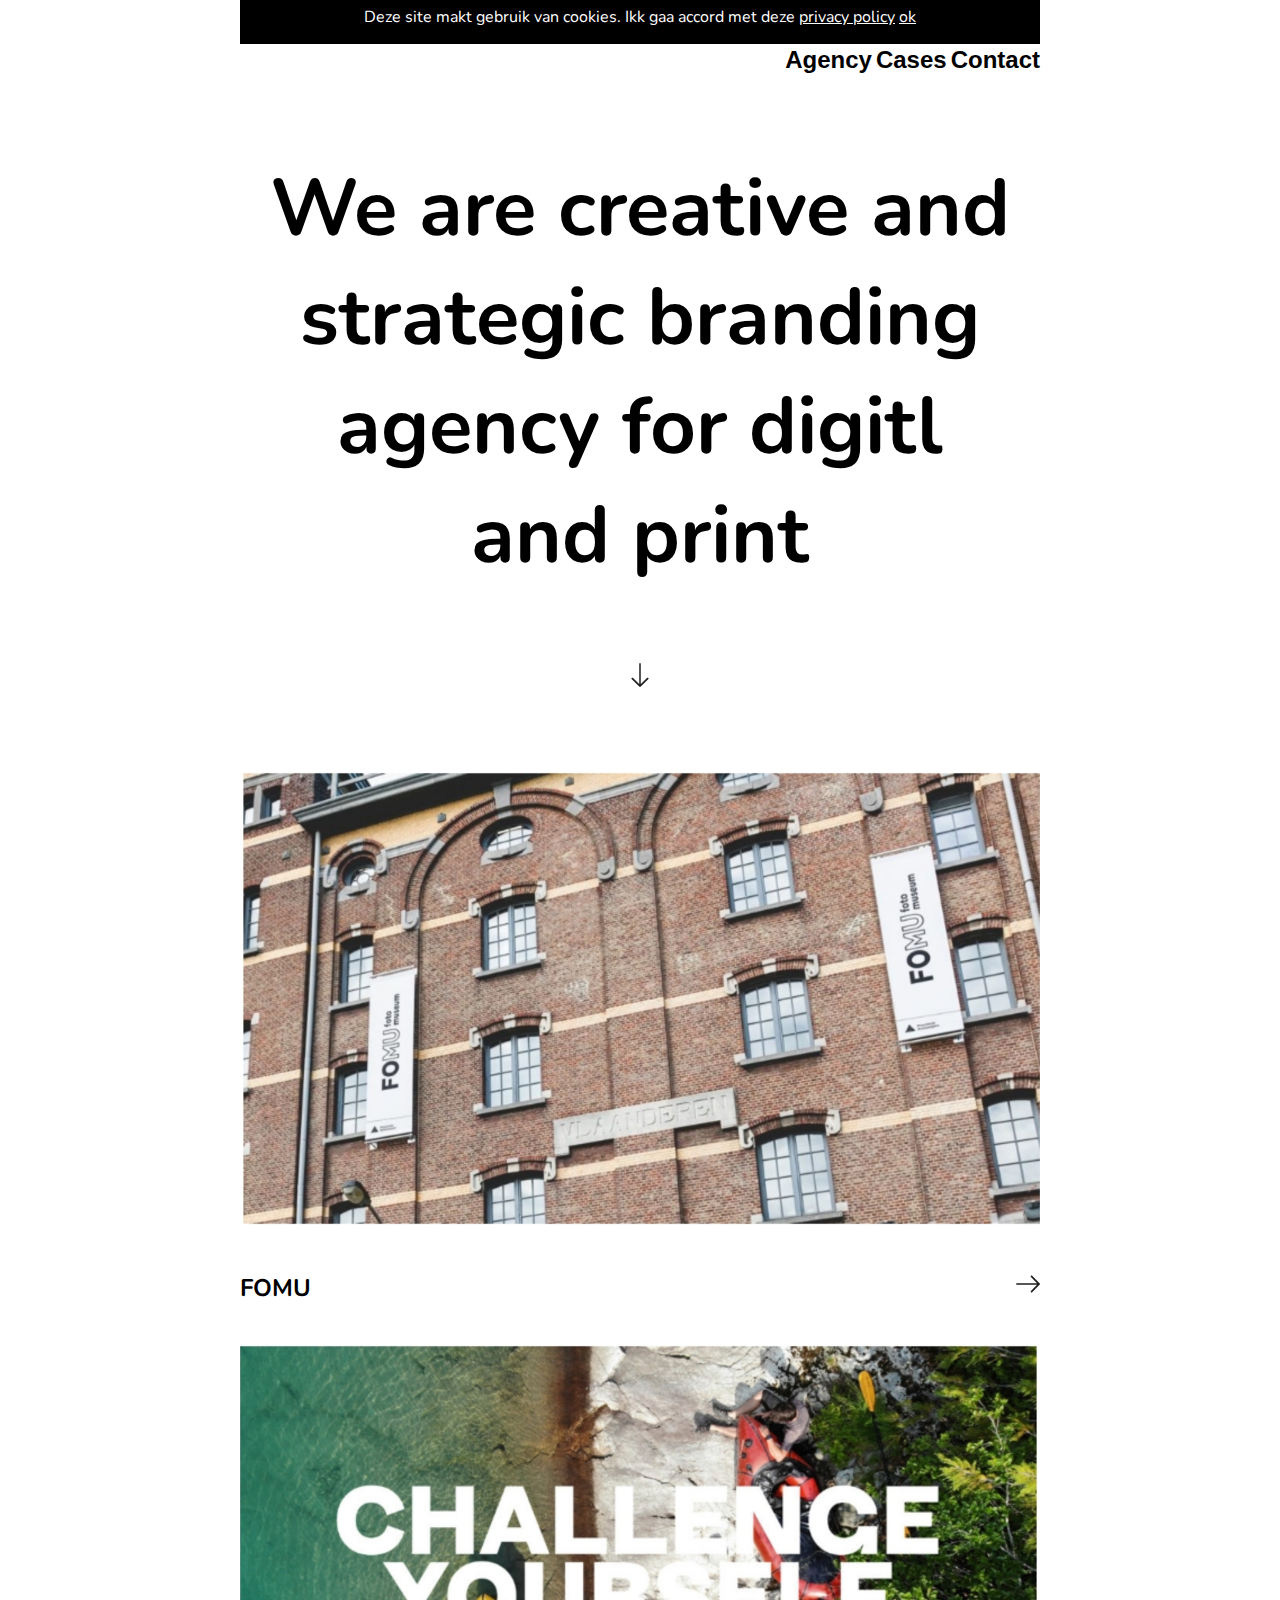
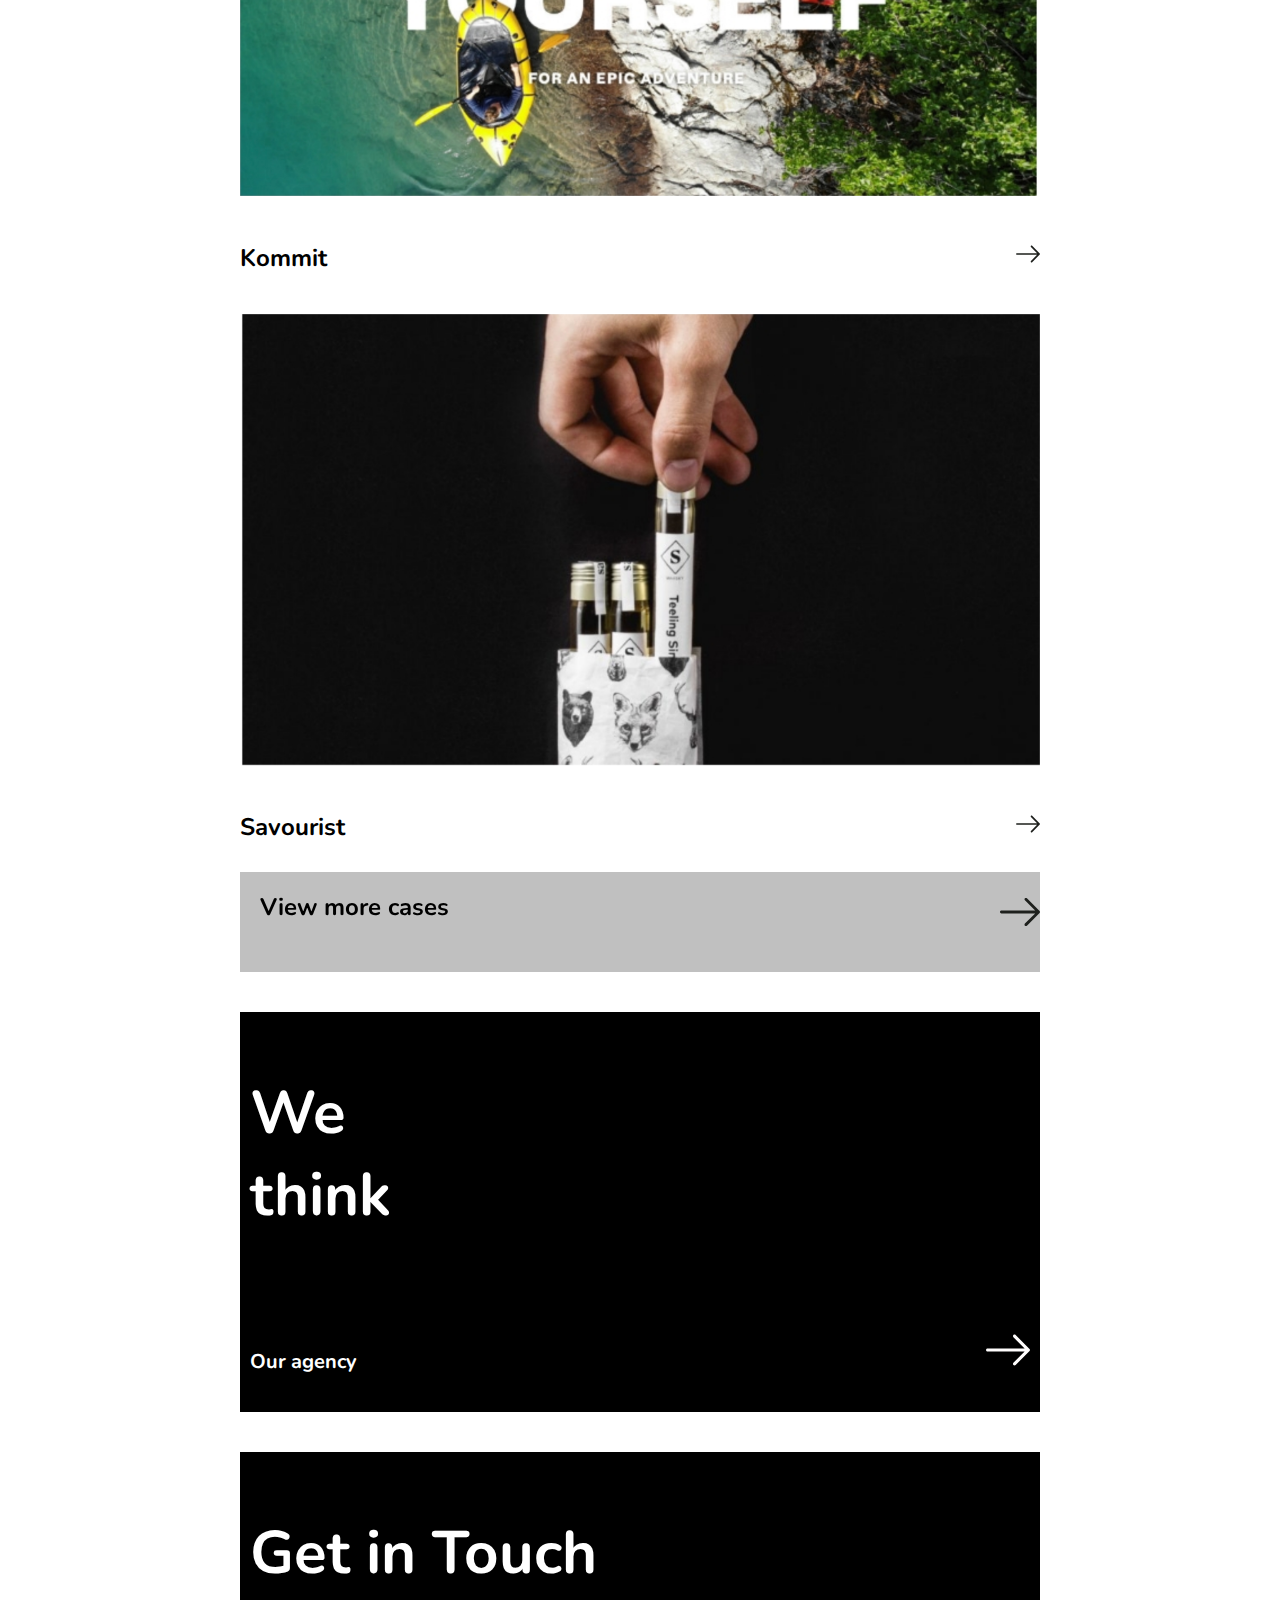
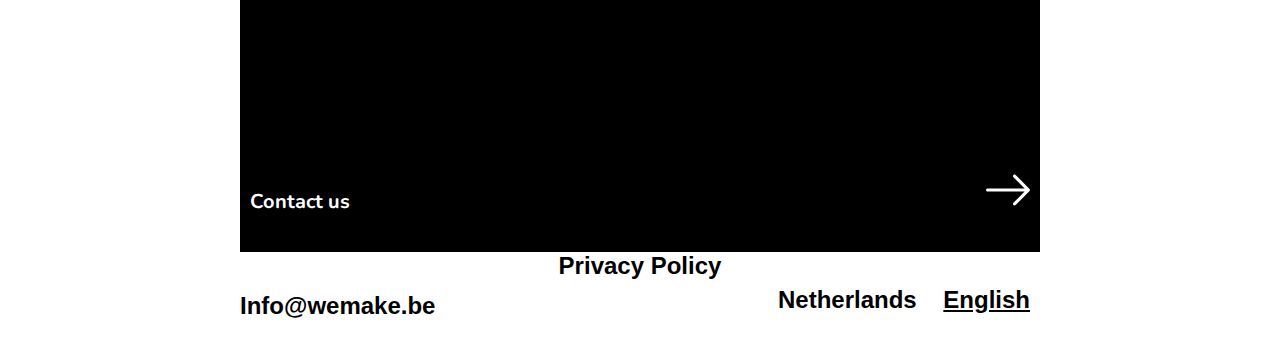
==== index.html @ d4f63d54 "Rename project.html to index.html" ====
<!DOCTYPE html>
<html lang="en">
<head>
  <link href="https://fonts.googleapis.com/css?family=Nunito" rel="stylesheet">
  <link rel="stylesheet" type="text/css" href="main.css">
  <meta charset="UTF-8">
  <meta name="viewport" content="width=device-width, initial-scale=1.0">
  <meta http-equiv="X-UA-Compatible" content="ie=edge">
  <title>Document</title>
</head>
<body>
  
    <header>
      <p>Deze site makt gebruik van cookies. Ikk gaa accord met deze <u>privacy policy</u> <u>ok</u></p>
    </header> 
    <section>
        <!--<div class="left"> 
            <nav role="navigation">
                <div id="menuToggle">
                    <input type="checkbox" />
                    <span></span> 
                    <span></span>
                    <span></span>
                    <ul id="menu">
                        <a href="#"><li>Home</li></a>
                        <a href="#"><li>About</li></a>
                        <a href="#"><li>Info</li></a>
                        <a href="#"><li>Contact</li></a>
                        <a href="https://erikterwan.com/" target="_blank"><li>Show me more</li></a>
                      </ul>
                    </div>
                  </nav>
        
        </div>-->
        
          <ul class="menue">
            <li><a href="/agency/">Agency</a></li>
            <li><a href="/cases/">Cases</a></li>
            <li><a href="/contact/">Contact</a></li>
          </ul>
        
        <div class="heading">
        <h1>We are creative and strategic branding agency for digitl and print</h1>
        <img src="img/right-arrow.svg" alt="Arrow">
        </div>
        
        <div class="container">
        <img src="img/pict1.png" alt="Photomuseum">
        <h2>FOMU</h2><img class="right-arrow" src="img/right-arrow.svg" alt="Arrow"><img src="img/pict2.png" alt="Sea">
        <h2>Kommit</h2> <img class="right-arrow" src="img/right-arrow.svg" alt="Arrow">
        <img src="img/pict3.png" alt="Probirka">
        <h2>Savourist</h2><img class="right-arrow" src="img/right-arrow.svg" alt="Arrow">
      </div>

      <div class="cases">
        <h2>View more cases</h2>
        <img class="right-arrow" src="img/right-arrow.svg" alt="Arrow" >

      </div>

      <div class="black">
        <h1>We</br> think</h1>
        <h2>Our agency</h2>
        <img class="white-arrow" src="img/white-arrow.svg" alt="Arrow" >
      </div>
      <div class="black">
          <h1>Get in Touch
          <h2>Contact us</h2>
          <img class="white-arrow" src="img/white-arrow.svg" alt="Arrow" >
        </div>
    </section>
    <footer>
      <div class="privacy">
        <a href="">Privacy Policy</a>
      </div>

    
      <div class="email">
        <a href="mailto:vlad@htmlbook.ru?subject=Вопрос по HTML">Info@wemake.be</a>
      </div>
      <div class="language">
          <ul>
          <li><a href="/Netherlands/">Netherlands</a></li>
          <li><a href="/Netherlands/"><u>English</u></a></li>
          </ul>
      </div>
    
    </footer>
 
</body>
</html>
---- main.css ----
body {
  color:black;
  font:16px;
  font-family: 'Nunito', sans-serif;;
  background-color: white;
  max-width: 800px;
  margin: auto;
  
 
  
}



header{
  
  min-height:20px;
  background-color:black;
  color:white;
  text-align: center;
  position:fixed;
  top: -10px;
  width: 800px;
  margin:auto;
  font-family: 'Nunito', sans-serif;;
	
}






.heading{
  margin-top:30px;
  text-align:center;
  font-size:40px;
  padding:30px;
}


.heading h1 {
  padding-top:40px;
  font-size: 80px;
}

.heading img {
  height:24px;
  transform: rotate(90deg);
}

img{
  max-width:100%;
  max-height:100%;
  margin:20px 0px 20px 0px;
}

.menue{
  float:right;
  
}




li{
  display:inline-block;
  list-style-type: none;
  }

  a{
    text-decoration: none;
    color:black;
    font: 24px Arial;
    font-weight:bold;
    
  }

.right-arrow{
  height:24px;
  float:right;
  
  
  
}

.container h2{
  
 float:left;
}

.cases{
  background-color:silver;
  min-height:100px;
  color:black;
  margin:80px 0px 40px 0px;
  
}

.cases h2{
  padding-left:20px;
  position:absolute;
  
}

.cases img{
  height:40px;
}

.black {
  min-height:400px;
  background-color:black;
  position:relative;
  margin-bottom:40px;
  
  
}

.black h1 
{
  color:white;
  font-size: 60px;
  position:absolute;
  left:10px;
  top:20px;
  
  
}

.black h2{
  color:white;
  font-size:20px;
  position:absolute;
  left:10px;
  bottom:20px;

}



  
  


.white-arrow {
  height:44px;
  position:absolute;
  right:10px;
  bottom:20px;
}

footer {
  color:black;
  font: 24px Arial;
  font-weight:bold;
  text-align:center;
  position:relative;
  margin-top:-40px;
  
}

footer li{
  padding: 10px;
}



.language {
 
  
  position:absolute;
  right:0;
  top:0;


  

}

.email {
  
  left:0;
  position:absolute;
  top:40px;
}




#menuToggle
{
  display: block;
  position: relative;
  top: 50px;
  left: 50px;
  
  z-index: 1;
  
  -webkit-user-select: none;
  user-select: none;
}

#menuToggle input
{
  display: block;
  width: 40px;
  height: 32px;
  position: absolute;
  top: -7px;
  left: -5px;
  
  cursor: pointer;
  
  opacity: 0; /* hide this */
  z-index: 2; /* and place it over the hamburger */
  
  -webkit-touch-callout: none;
}

/*
 * Just a quick hamburger
 */
#menuToggle span
{
  display: block;
  width: 33px;
  height: 4px;
  margin-bottom: 5px;
  position: relative;
  
  background: #cdcdcd;
  border-radius: 3px;
  
  z-index: 1;
  
  transform-origin: 4px 0px;
  
  transition: transform 0.5s cubic-bezier(0.77,0.2,0.05,1.0),
              background 0.5s cubic-bezier(0.77,0.2,0.05,1.0),
              opacity 0.55s ease;
}

#menuToggle span:first-child
{
  transform-origin: 0% 0%;
}

#menuToggle span:nth-last-child(2)
{
  transform-origin: 0% 100%;
}

/* 
 * Transform all the slices of hamburger
 * into a crossmark.
 */
#menuToggle input:checked ~ span
{
  opacity: 1;
  transform: rotate(45deg) translate(-2px, -1px);
  background: #232323;
}

/*
 * But let's hide the middle one.
 */
#menuToggle input:checked ~ span:nth-last-child(3)
{
  opacity: 0;
  transform: rotate(0deg) scale(0.2, 0.2);
}

/*
 * Ohyeah and the last one should go the other direction
 */
#menuToggle input:checked ~ span:nth-last-child(2)
{
  transform: rotate(-45deg) translate(0, -1px);
}

/*
 * Make this absolute positioned
 * at the top left of the screen
 */
#menu
{
  position: absolute;
  width: 300px;
  margin: -100px 0 0 -50px;
  padding: 50px;
  padding-top: 125px;
  
  background: #ededed;
  list-style-type: none;
  -webkit-font-smoothing: antialiased;
  /* to stop flickering of text in safari */
  
  transform-origin: 0% 0%;
  transform: translate(-100%, 0);
  
  transition: transform 0.5s cubic-bezier(0.77,0.2,0.05,1.0);
}

#menu li
{
  padding: 10px 0;
  font-size: 22px;
}

/*
 * And let's slide it in from the left
 */
#menuToggle input:checked ~ ul
{
  transform: none;
}
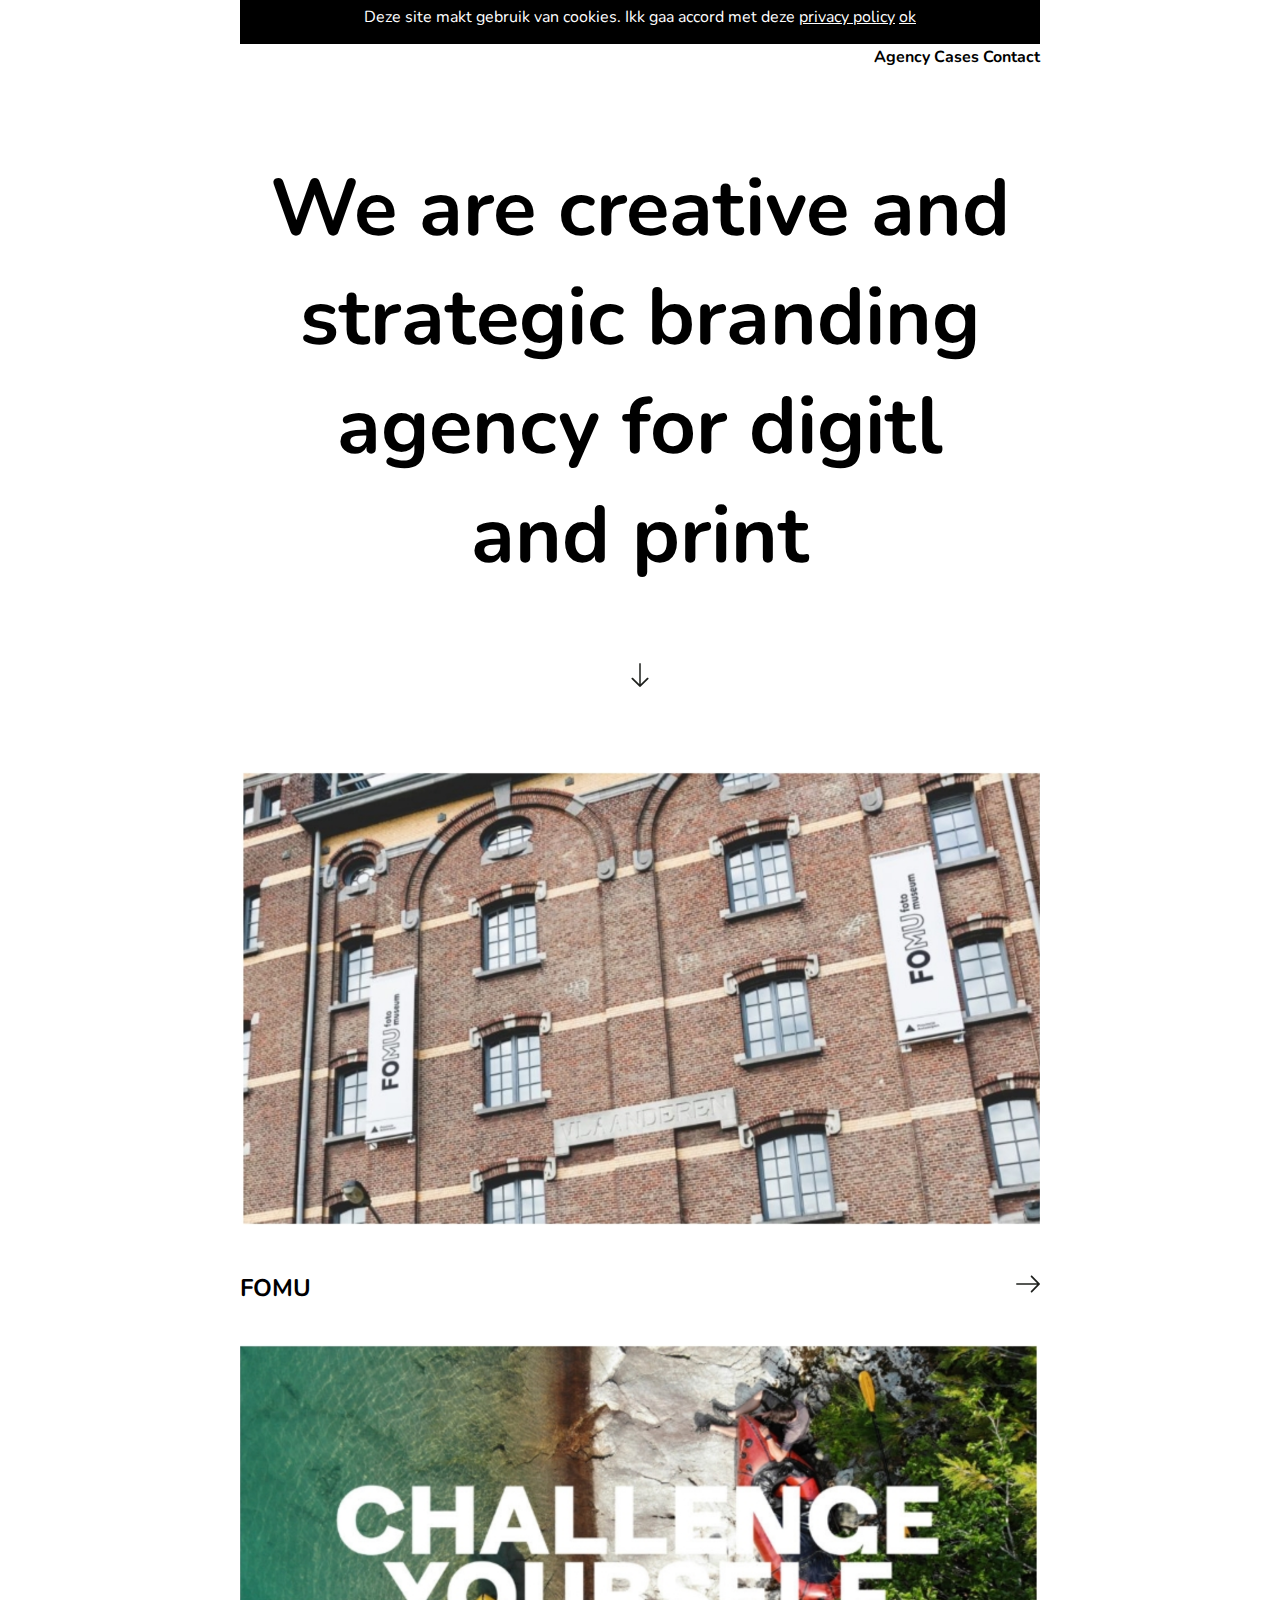
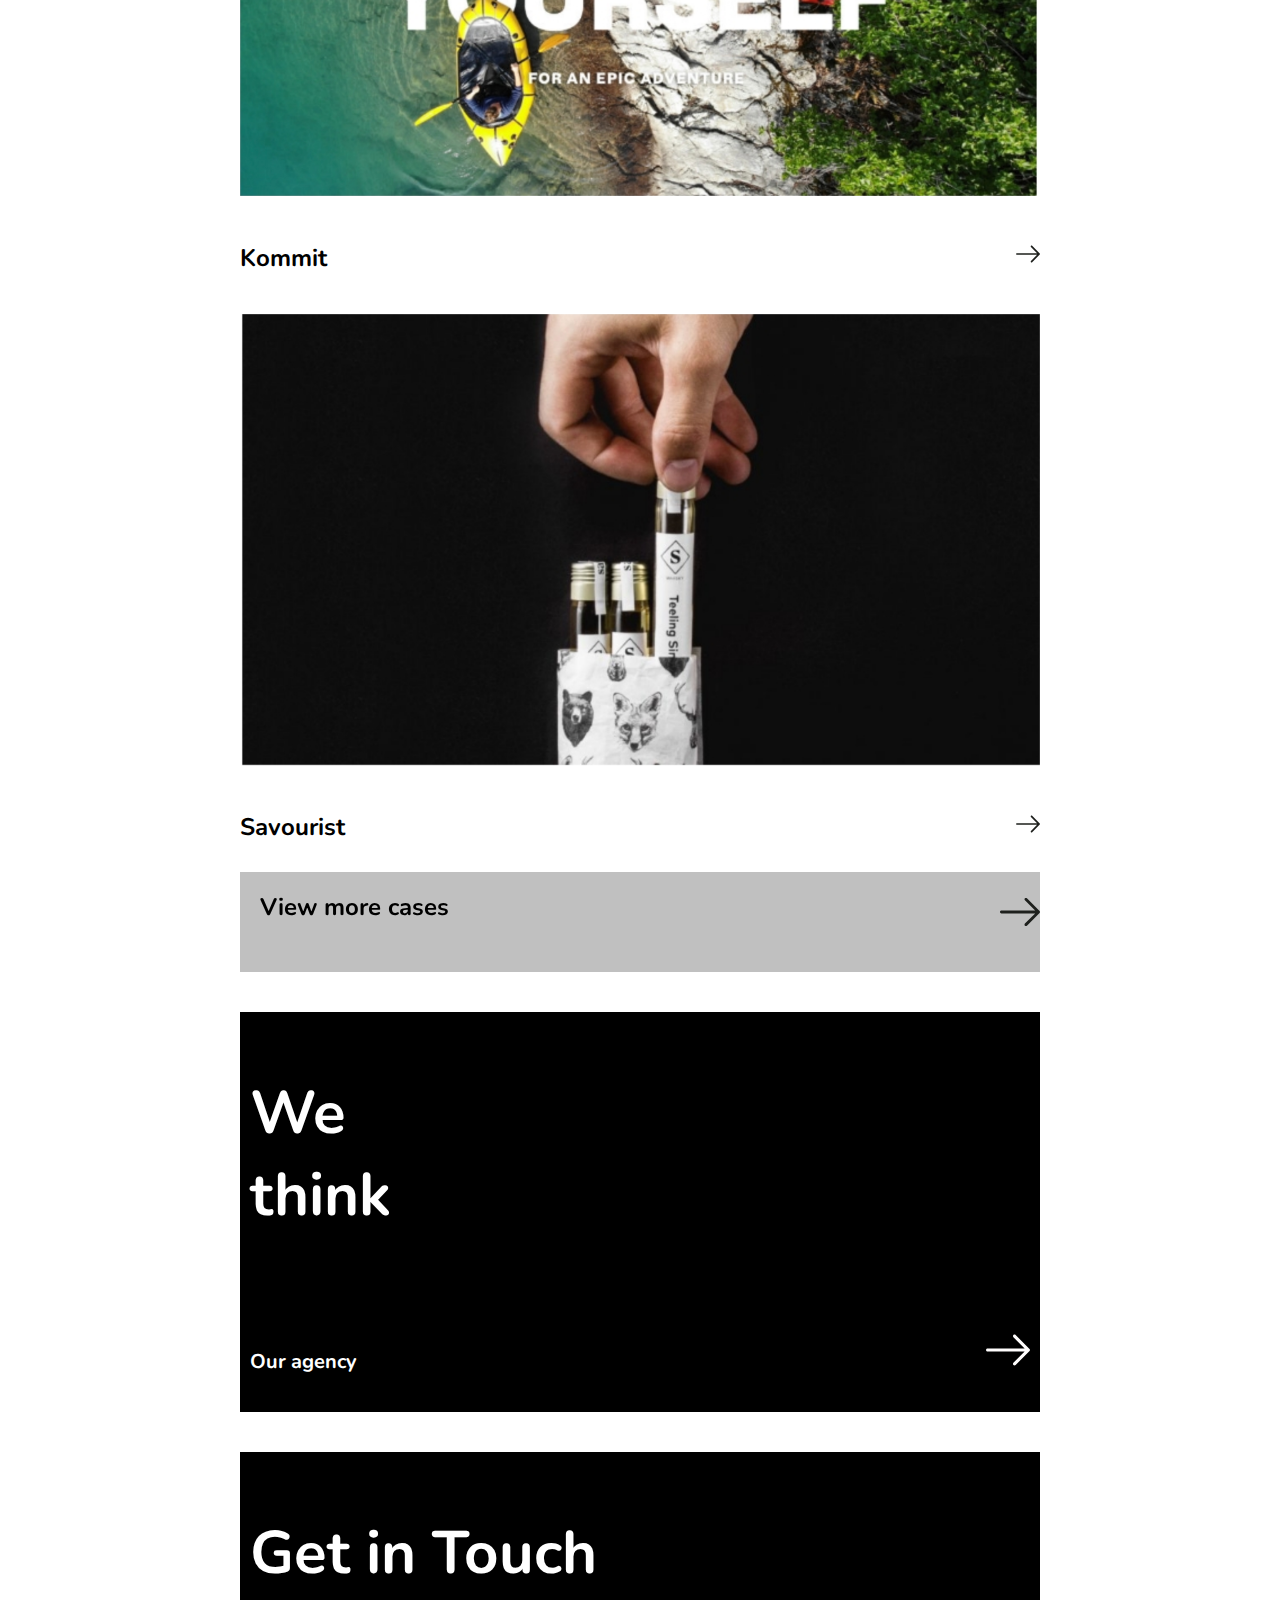
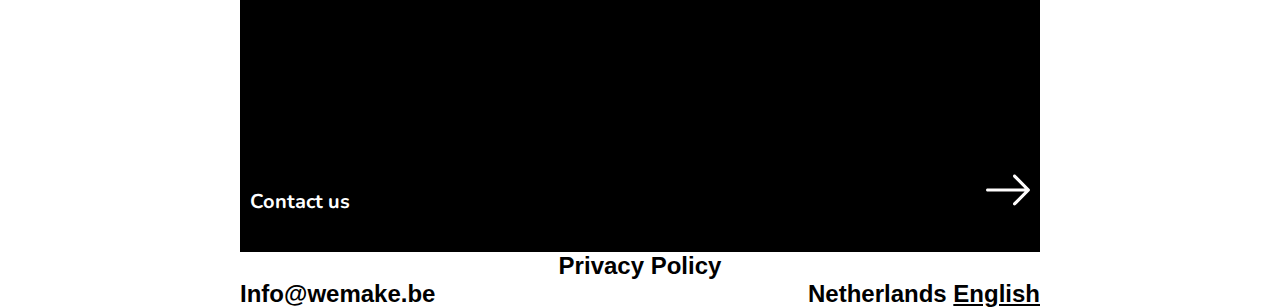
==== commit 72dbe2da: "Improved" ====
--- a/index.html
+++ b/index.html
@@ -74,18 +74,18 @@
         <a href="">Privacy Policy</a>
       </div>
 
-    
+    <section class="footerRow">
       <div class="email">
         <a href="mailto:vlad@htmlbook.ru?subject=Вопрос по HTML">Info@wemake.be</a>
       </div>
-      <div class="language">
-          <ul>
+          <ul class ="languages">
           <li><a href="/Netherlands/">Netherlands</a></li>
           <li><a href="/Netherlands/"><u>English</u></a></li>
           </ul>
-      </div>
+      
+        </section>
     
     </footer>
  
 </body>
-</html>
+</html>--- a/main.css
+++ b/main.css
@@ -1,3 +1,9 @@
+*{
+  box-sizing:border-box;
+  
+ 
+}
+
 body {
   color:black;
   font:16px;
@@ -68,10 +74,9 @@
   list-style-type: none;
   }
 
-  a{
+ a{
     text-decoration: none;
     color:black;
-    font: 24px Arial;
     font-weight:bold;
     
   }
@@ -153,36 +158,26 @@
   color:black;
   font: 24px Arial;
   font-weight:bold;
+  max-width: 800px;
+  margin: auto;
+  margin-top:-40px;
+}
+
+.email{
+  float:left;
+}
+
+
+.privacy {
   text-align:center;
-  position:relative;
-  margin-top:-40px;
-  
-}
-
-footer li{
-  padding: 10px;
-}
-
-
-
-.language {
- 
-  
-  position:absolute;
-  right:0;
-  top:0;
-
-
-  
-
-}
-
-.email {
-  
-  left:0;
-  position:absolute;
-  top:40px;
-}
+}
+.languages {
+ float:right;
+ margin:0;
+  
+}
+
+
 
 
 
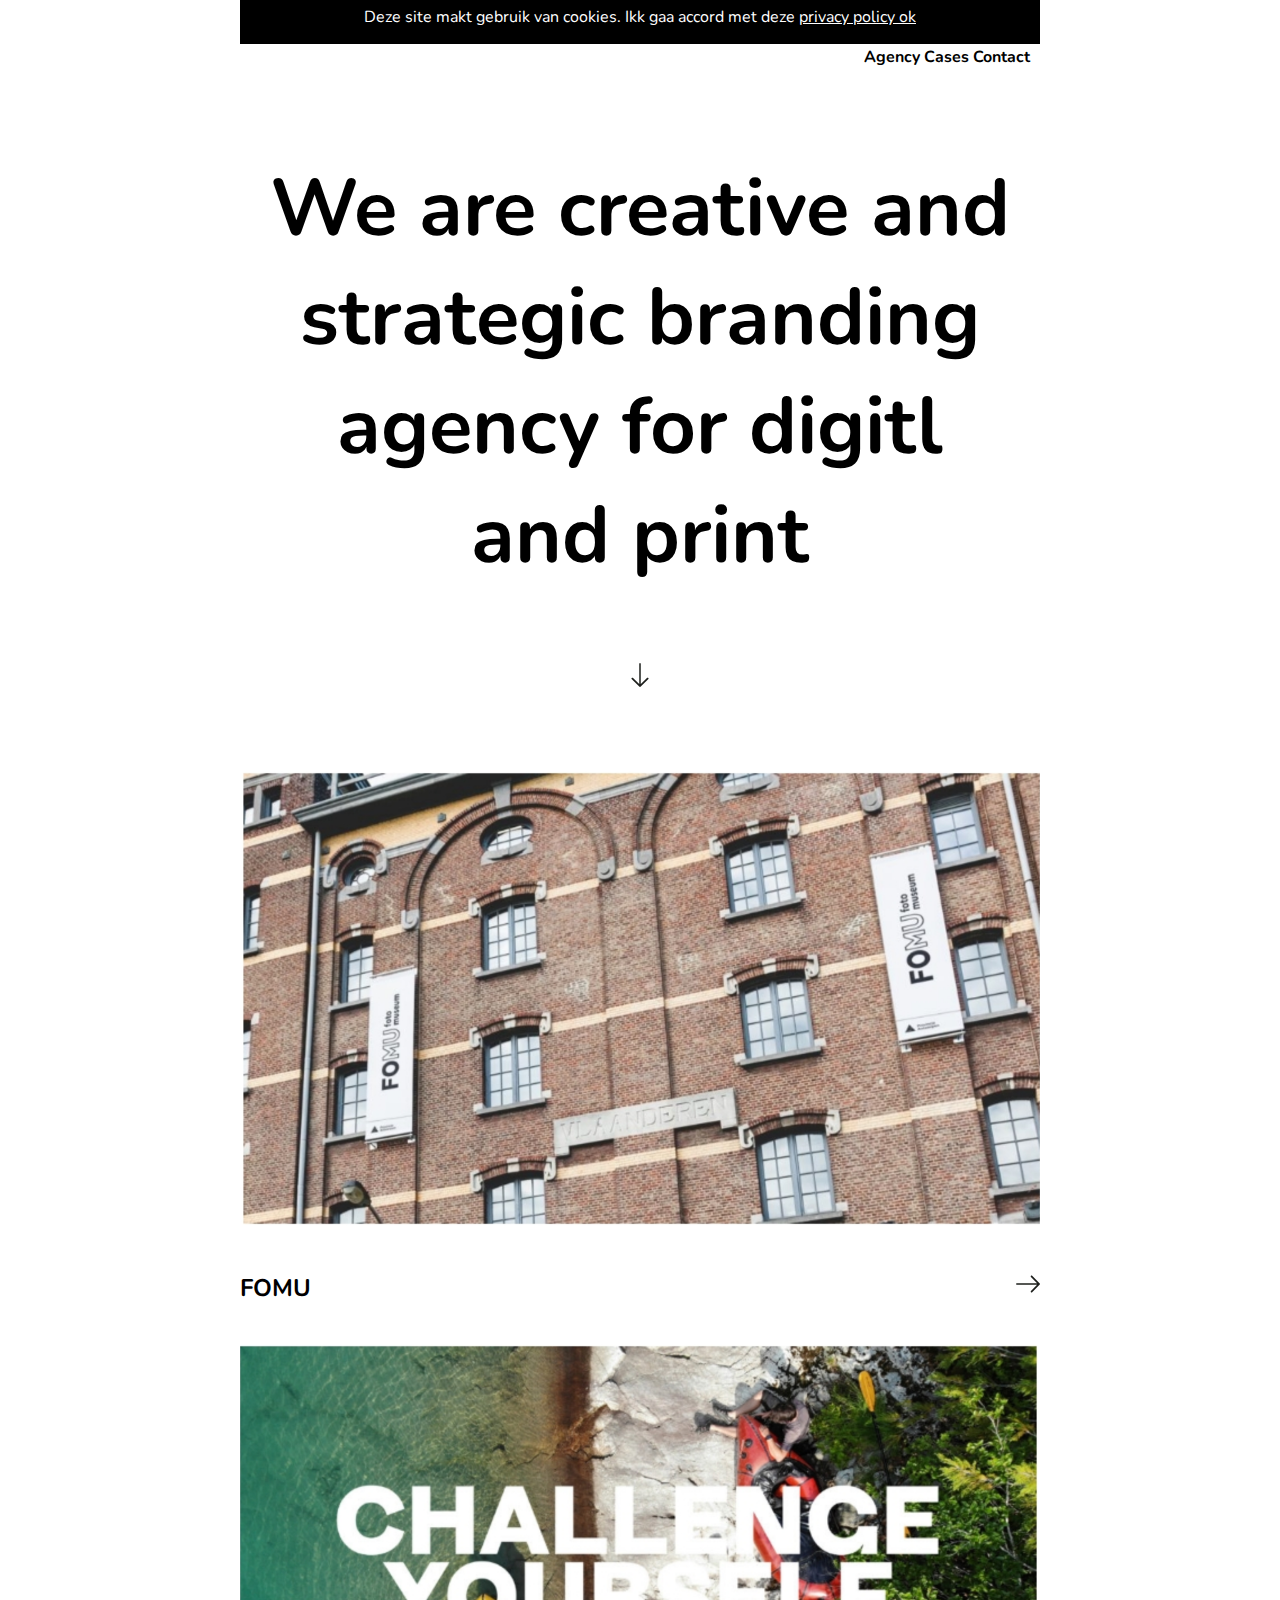
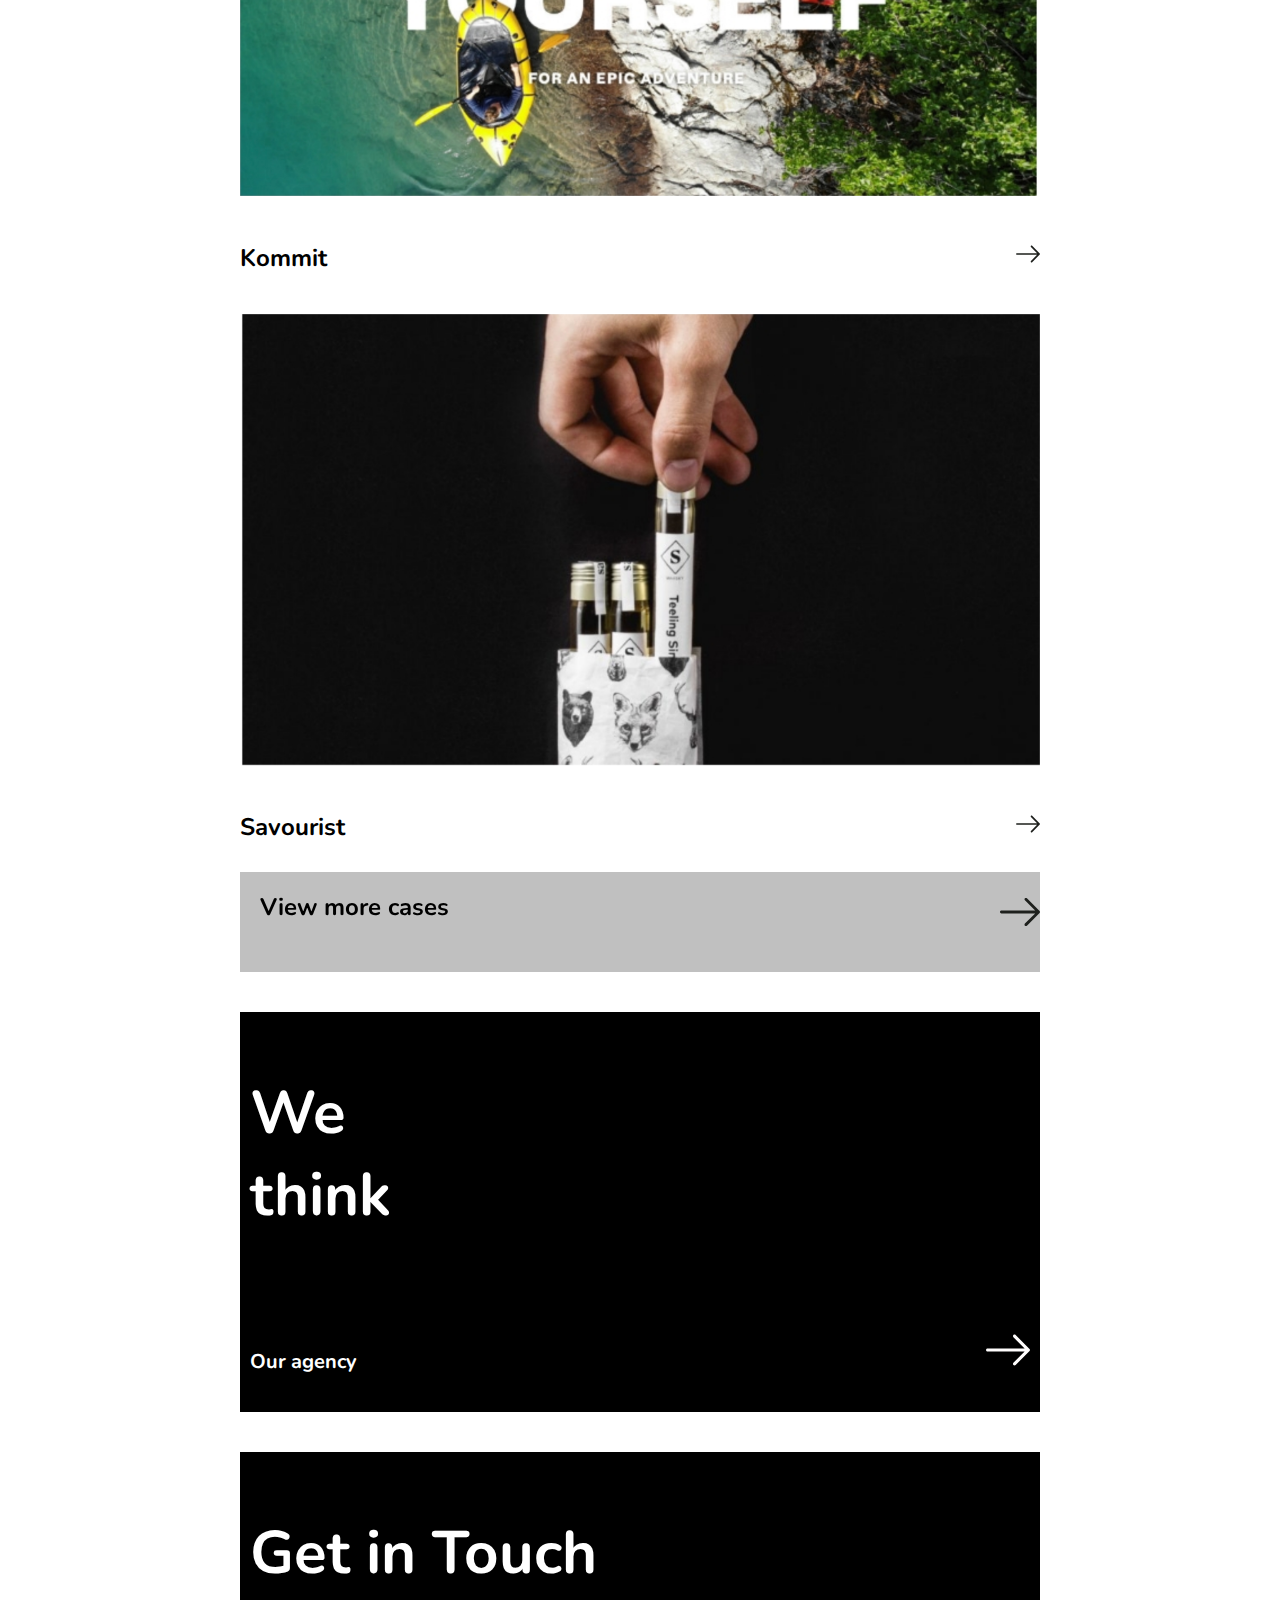
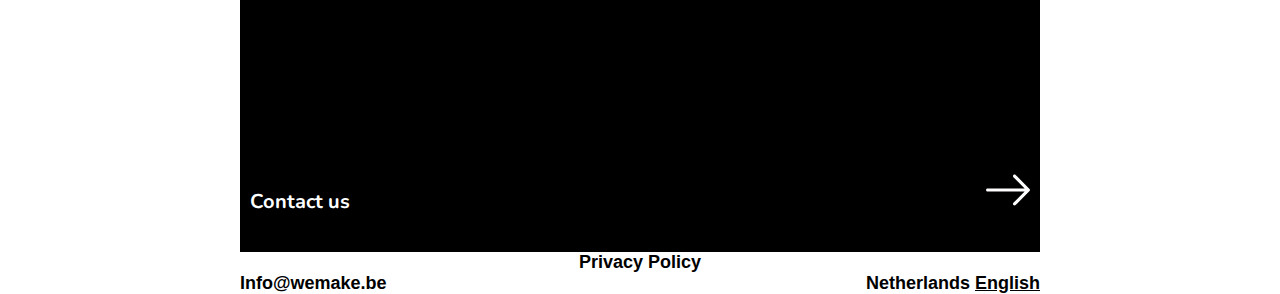
==== commit 15613d4a: "GoodEvening" ====
--- a/index.html
+++ b/index.html
@@ -6,12 +6,12 @@
   <meta charset="UTF-8">
   <meta name="viewport" content="width=device-width, initial-scale=1.0">
   <meta http-equiv="X-UA-Compatible" content="ie=edge">
-  <title>Document</title>
+  <title>My site</title>
 </head>
 <body>
   
     <header>
-      <p>Deze site makt gebruik van cookies. Ikk gaa accord met deze <u>privacy policy</u> <u>ok</u></p>
+      <p>Deze site makt gebruik van cookies. Ikk gaa accord met deze <u>privacy  policy ok</u></p>
     </header> 
     <section>
         <!--<div class="left"> 
@@ -88,4 +88,4 @@
     </footer>
  
 </body>
-</html>+</html>
--- a/main.css
+++ b/main.css
@@ -1,12 +1,11 @@
 *{
   box-sizing:border-box;
   
- 
 }
 
 body {
   color:black;
-  font:16px;
+  font-size:16px;
   font-family: 'Nunito', sans-serif;;
   background-color: white;
   max-width: 800px;
@@ -29,7 +28,7 @@
   width: 800px;
   margin:auto;
   font-family: 'Nunito', sans-serif;;
-	
+  overflow: auto
 }
 
 
@@ -63,7 +62,7 @@
 
 .menue{
   float:right;
-  
+  padding-right:10px;
 }
 
 
@@ -152,15 +151,24 @@
   position:absolute;
   right:10px;
   bottom:20px;
+  
+}
+
+.white-arrow:hover {
+	transform: scale(2, 2);
+	position:absolute;
+  	right:10px;
+  	bottom:20px;
 }
 
 footer {
   color:black;
-  font: 24px Arial;
+  font: 18px Arial;
   font-weight:bold;
   max-width: 800px;
   margin: auto;
   margin-top:-40px;
+
 }
 
 .email{
